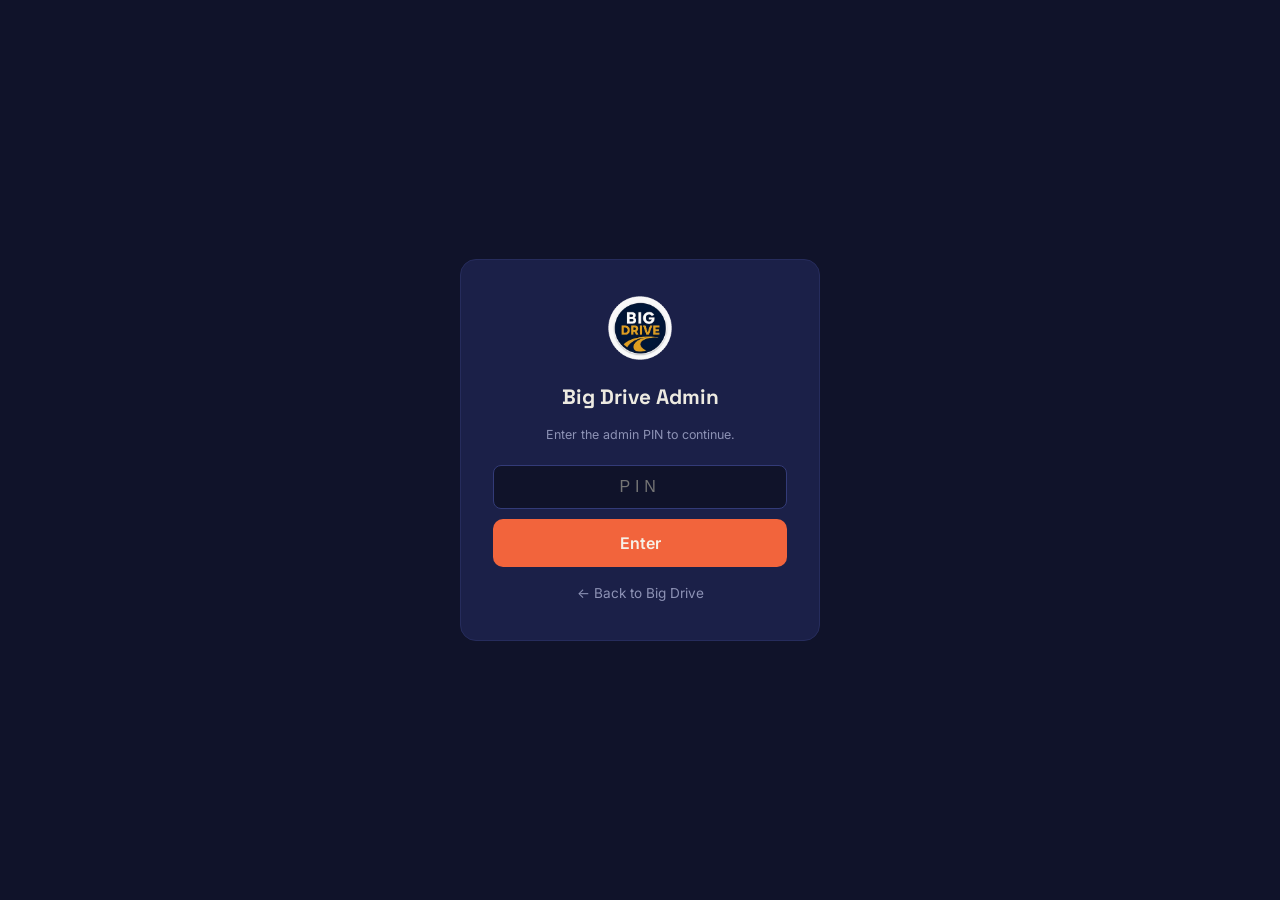
==== admin/index.html @ 6dfc48a7 "Update Big Drive website" ====
<!DOCTYPE html>
<html lang="en">
<head>
<meta charset="UTF-8">
<meta name="viewport" content="width=device-width, initial-scale=1.0">
<title>Big Drive — Admin</title>
<meta name="robots" content="noindex, nofollow">
<link rel="icon" type="image/png" href="../favicon.png">
<link rel="stylesheet" href="../styles/style.css">
<link rel="stylesheet" href="../styles/admin.css">
</head>
<body class="admin-body">

<div id="app-loading"><img src="../images/logo.png" class="loading-logo" alt="Big Drive"><div class="spinner"></div><p>Loading Big Drive Admin…</p></div>
<div id="app-error">
  <h3>Couldn't load Big Drive Admin</h3>
  <p>There was a problem connecting to storage. Check your connection and try again.</p>
  <button class="btn-primary" onclick="initAdminApp()">Retry</button>
</div>
<div class="banner" id="storage-banner">Running in limited mode — some data may not sync across devices right now.</div>

<!-- ============================================================
     PIN GATE
     ============================================================ -->
<div id="admin-gate" class="admin-gate">
  <div class="admin-gate-card">
    <img src="../images/logo.png" alt="Big Drive" class="admin-gate-logo">
    <h1>Big Drive Admin</h1>
    <p class="settings-hint">Enter the admin PIN to continue.</p>
    <input id="admin-pin-input" type="password" placeholder="PIN" autocomplete="off">
    <div class="error-text" id="admin-pin-error">Incorrect PIN.</div>
    <button class="btn-block" onclick="checkAdminPin()">Enter</button>
    <a href="/" class="admin-back-link">← Back to Big Drive</a>
  </div>
</div>

<!-- ============================================================
     DASHBOARD (hidden until PIN accepted)
     ============================================================ -->
<div id="admin-dashboard" style="display:none;">
  <header class="admin-header">
    <div class="admin-header-inner">
      <a href="/" class="admin-brand">
        <img src="../images/logo.png" alt="Big Drive" class="logo-mark">
        <div class="logo-text">
          <span class="logo-wordmark">BIG DRIVE</span>
          <span class="logo-tagline">Admin dashboard</span>
        </div>
      </a>
      <nav class="admin-nav">
        <button class="admin-nav-btn active" data-view="board" onclick="goToView('board')">Departure Board</button>
        <button class="admin-nav-btn" data-view="manage-routes" onclick="goToView('manage-routes')">Manage Routes</button>
        <button class="admin-nav-btn" data-view="settings" onclick="goToView('settings')">Settings</button>
      </nav>
      <span id="pending-badge-admin" class="pending-badge-admin" style="display:none;"></span>
    </div>
  </header>

  <main class="admin-main">
    <div class="admin-breadcrumb" id="admin-breadcrumb"></div>
    <div id="admin-content"></div>
  </main>
</div>

<!-- ============================================================
     TRIP DETAILS MODAL (shared look with customer site's modal styles)
     ============================================================ -->
<div class="modal-backdrop" id="trip-modal">
  <div class="modal">
    <div class="modal-head"><h3>Trip details — <span id="trip-modal-ref"></span></h3><button class="modal-close" onclick="closeTripDetails()">✕</button></div>
    <div class="modal-body">
      <div class="field"><label>Driver name</label><input id="trip-driver"></div>
      <div class="field-row">
        <div class="field"><label>Bus number</label><input id="trip-bus"></div>
        <div class="field"><label>Seat number</label><input id="trip-seat"></div>
      </div>
      <div class="field"><label>Pickup location</label><input id="trip-pickup"></div>
      <button class="btn-block" onclick="saveTripDetails()">Save trip details</button>
    </div>
  </div>
</div>

<script src="../scripts/shared.js"></script>
<script src="../scripts/admin.js"></script>
</body>
</html>
---- styles/style.css ----
@import url('https://fonts.googleapis.com/css2?family=Space+Grotesk:wght@500;700&family=Inter:wght@400;500;600&family=IBM+Plex+Mono:wght@500;600&display=swap');

  :root{
    --navy-950:#10132A;
    --navy-800:#1B2048;
    --navy-700:#262C5C;
    --navy-600:#333B78;
    --amber-400:#F0A93A;
    --amber-300:#F5C270;
    --coral-500:#F2643C;
    --paper:#F6F1E7;
    --ink:#EDEAE1;
    --slate-400:#8D92B5;
    --good:#4CAF7D;
    --bad:#E15656;

    --display: 'Space Grotesk', sans-serif;
    --body: 'Inter', sans-serif;
    --mono: 'IBM Plex Mono', monospace;
  }

  *{box-sizing:border-box;}
  html{scroll-behavior:smooth;}
  body{
    margin:0;
    background:var(--navy-950);
    color:var(--ink);
    font-family:var(--body);
    line-height:1.5;
    -webkit-font-smoothing:antialiased;
  }
  h1,h2,h3,.display{font-family:var(--display);}
  .mono{font-family:var(--mono);}

  a{color:inherit;}
  button{font-family:inherit;cursor:pointer;}
  :focus-visible{outline:2px solid var(--amber-400);outline-offset:2px;}

  .wrap{max-width:1080px;margin:0 auto;padding:0 24px;}

  #app-loading{
    position:fixed;inset:0;background:var(--navy-950);z-index:200;
    display:flex;flex-direction:column;align-items:center;justify-content:center;gap:14px;
  }
  .loading-logo{width:72px;height:72px;animation:logoPulse 1.6s ease-in-out infinite;}
  @keyframes logoPulse{0%,100%{opacity:0.7;transform:scale(0.96);}50%{opacity:1;transform:scale(1.02);}}
  @media (prefers-reduced-motion: reduce){.loading-logo{animation:none;}}
  #app-loading .spinner{
    width:34px;height:34px;border-radius:50%;border:3px solid var(--navy-700);border-top-color:var(--amber-400);
    animation:spin 0.9s linear infinite;
  }
  @keyframes spin{to{transform:rotate(360deg);}}
  #app-loading p{color:var(--slate-400);font-family:var(--mono);font-size:0.85rem;}
  #app-error{
    position:fixed;inset:0;background:var(--navy-950);z-index:200;
    display:none;flex-direction:column;align-items:center;justify-content:center;gap:14px;padding:24px;text-align:center;
  }
  #app-error p{color:var(--slate-400);max-width:40ch;}
  .banner{
    display:none;background:rgba(226,86,86,0.12);border:1px solid var(--bad);color:#f3b8b8;
    font-size:0.85rem;padding:10px 16px;text-align:center;
  }
  .banner.show{display:block;}

  header{
    position:sticky;top:0;z-index:40;
    background:rgba(16,19,42,0.9);
    backdrop-filter:blur(8px);
    border-bottom:1px solid var(--navy-700);
  }
  .header-inner{display:flex;align-items:center;justify-content:space-between;padding:16px 24px;max-width:1080px;margin:0 auto;}
  .logo{display:flex;align-items:center;gap:10px;}
  .logo-mark{width:42px;height:42px;flex:none;object-fit:contain;}
  .logo-text{display:flex;flex-direction:column;line-height:1.15;}
  .logo-wordmark{font-family:var(--display);font-weight:700;font-size:1.05rem;letter-spacing:0.02em;color:var(--ink);}
  .logo-tagline{font-family:var(--mono);font-size:0.6rem;color:var(--slate-400);letter-spacing:0.03em;}
  .nav-cta{
    background:var(--amber-400);color:var(--navy-950);border:none;
    padding:10px 20px;border-radius:100px;font-weight:600;font-size:0.9rem;
  }
  .nav-cta:hover{background:var(--amber-300);}

  .hero{padding:72px 0 56px;position:relative;overflow:hidden;}
  .hero-bg{
    position:absolute;inset:0;z-index:0;pointer-events:none;
    background:
      radial-gradient(600px 400px at 15% 20%, rgba(242,100,60,0.16), transparent 60%),
      radial-gradient(700px 500px at 85% 15%, rgba(240,169,58,0.14), transparent 60%),
      radial-gradient(500px 400px at 50% 90%, rgba(51,59,120,0.35), transparent 60%);
    background-size:160% 160%;
    animation:heroDrift 18s ease-in-out infinite alternate;
  }
  .hero-bg::before{
    content:"";position:absolute;inset:0;
    background-image:repeating-linear-gradient(100deg, transparent 0 64px, rgba(240,169,58,0.06) 64px 66px);
    animation:linesDrift 40s linear infinite;
  }
  @keyframes heroDrift{
    0%{background-position:0% 0%, 100% 0%, 50% 100%;}
    100%{background-position:20% 30%, 80% 25%, 40% 80%;}
  }
  @keyframes linesDrift{ from{ transform:translateX(0); } to{ transform:translateX(-200px); } }
  @media (prefers-reduced-motion: reduce){ .hero-bg, .hero-bg::before{ animation:none; } }
  .hero > .wrap, .hero > .ticker{ position:relative; z-index:1; }

  .reveal{ opacity:0; transform:translateY(16px); transition:opacity 0.6s ease, transform 0.6s ease; }
  .reveal.in{ opacity:1; transform:translateY(0); }
  @media (prefers-reduced-motion: reduce){ .reveal{ opacity:1; transform:none; transition:none; } }
  .hero-eyebrow{
    font-family:var(--mono);font-size:0.78rem;letter-spacing:0.12em;text-transform:uppercase;
    color:var(--amber-400);display:flex;align-items:center;gap:8px;margin-bottom:18px;
  }
  .hero-eyebrow .dot{width:7px;height:7px;border-radius:50%;background:var(--good);box-shadow:0 0 0 3px rgba(76,175,125,0.2);}
  .hero h1{font-size:clamp(2.2rem,5vw,3.6rem);line-height:1.05;margin:0 0 20px;max-width:14ch;font-weight:700;}
  .hero h1 span{color:var(--amber-400);}
  .hero p{font-size:1.05rem;color:var(--slate-400);max-width:46ch;margin:0 0 32px;}
  .hero-actions{display:flex;gap:14px;flex-wrap:wrap;}
  .btn-primary{
    background:var(--coral-500);color:var(--paper);border:none;padding:15px 28px;border-radius:10px;
    font-weight:600;font-size:1rem;display:inline-flex;align-items:center;gap:8px;
  }
  .btn-primary:hover{background:#ff7a4f;}
  .btn-ghost{
    background:transparent;border:1px solid var(--navy-600);color:var(--ink);padding:15px 24px;border-radius:10px;font-weight:600;
  }
  .btn-ghost:hover{border-color:var(--amber-400);}

  .ticker{
    margin-top:56px;border-top:1px dashed var(--navy-600);border-bottom:1px dashed var(--navy-600);
    padding:16px 0;overflow:hidden;white-space:nowrap;
  }
  .ticker-track{display:inline-block;animation:scroll 28s linear infinite;font-family:var(--mono);font-size:0.85rem;color:var(--slate-400);}
  .ticker-track span{margin-right:48px;}
  .ticker-track b{color:var(--amber-400);}
  @keyframes scroll{from{transform:translateX(0);}to{transform:translateX(-50%);}}
  @media (prefers-reduced-motion: reduce){.ticker-track{animation:none;}}

  section{padding:64px 0;}
  .section-head{margin-bottom:36px;display:flex;align-items:flex-end;justify-content:space-between;gap:16px;flex-wrap:wrap;}
  .section-tag{font-family:var(--mono);font-size:0.75rem;letter-spacing:0.1em;text-transform:uppercase;color:var(--coral-500);margin-bottom:10px;}
  .section-head h2{font-size:clamp(1.6rem,3vw,2.2rem);margin:0;}

  .steps{display:grid;grid-template-columns:repeat(auto-fit,minmax(220px,1fr));gap:20px;}
  .step-card{background:var(--navy-800);border:1px solid var(--navy-700);border-radius:14px;padding:22px;}
  .step-num{font-family:var(--mono);color:var(--amber-400);font-size:0.85rem;margin-bottom:10px;}
  .step-card h3{margin:0 0 8px;font-size:1.05rem;}
  .step-card p{margin:0;color:var(--slate-400);font-size:0.9rem;}

  .board{background:var(--navy-800);border:1px solid var(--navy-700);border-radius:16px;padding:8px;}
  .route-row{
    display:flex;align-items:center;gap:16px;padding:18px;border-radius:12px;
    border:1px solid transparent;cursor:pointer;transition:background 0.15s,border-color 0.15s,transform 0.15s;
  }
  .route-row:hover{background:var(--navy-700);border-color:var(--navy-600);transform:translateX(4px);}
  .route-row .route-arrow{transition:transform 0.15s;}
  .route-row:hover .route-arrow{transform:translateX(4px);color:var(--amber-400);}
  .route-row + .route-row{border-top:1px dashed var(--navy-700);}
  .route-line{display:flex;align-items:center;gap:8px;flex:1;min-width:0;}
  .route-city{font-family:var(--display);font-weight:700;font-size:1.05rem;white-space:nowrap;}
  .route-track{flex:1;height:2px;background:repeating-linear-gradient(to right,var(--navy-600) 0 6px,transparent 6px 12px);position:relative;min-width:40px;}
  .route-track::after{content:"";position:absolute;right:-2px;top:50%;transform:translateY(-50%);width:8px;height:8px;border-radius:50%;background:var(--amber-400);}
  .route-meta{display:flex;gap:18px;align-items:center;font-family:var(--mono);font-size:0.85rem;color:var(--slate-400);flex:none;}
  .route-price{color:var(--amber-400);font-weight:600;}
  .route-arrow{color:var(--slate-400);flex:none;}
  .empty-board{padding:40px 20px;text-align:center;color:var(--slate-400);}

  .trust-grid{display:grid;grid-template-columns:repeat(auto-fit,minmax(160px,1fr));gap:16px;}
  .trust-card{background:var(--navy-800);border:1px solid var(--navy-700);border-radius:14px;padding:20px;text-align:center;}
  .trust-card .n{font-family:var(--display);font-size:1.6rem;color:var(--amber-400);font-weight:700;}
  .trust-card .l{font-size:0.82rem;color:var(--slate-400);margin-top:4px;}

  .modal-backdrop{
    position:fixed;inset:0;background:rgba(10,12,28,0.72);backdrop-filter:blur(3px);
    display:none;align-items:flex-start;justify-content:center;padding:40px 16px;z-index:100;overflow-y:auto;
  }
  .modal-backdrop.open{display:flex;}
  .modal{
    background:var(--navy-800);border:1px solid var(--navy-700);border-radius:18px;
    width:100%;max-width:560px;padding:0;overflow:hidden;
  }
  .modal.wide{max-width:820px;}
  .modal-head{display:flex;align-items:center;justify-content:space-between;padding:20px 24px;border-bottom:1px solid var(--navy-700);}
  .modal-head h3{margin:0;font-size:1.1rem;}
  .modal-close{background:none;border:none;color:var(--slate-400);font-size:1.3rem;line-height:1;padding:4px;}
  .modal-close:hover{color:var(--ink);}
  .modal-body{padding:24px;max-height:70vh;overflow-y:auto;}
  .modal-foot{padding:18px 24px;border-top:1px solid var(--navy-700);display:flex;justify-content:space-between;gap:12px;align-items:center;}

  .progress{display:flex;gap:6px;padding:0 24px;margin-top:14px;}
  .progress i{flex:1;height:3px;border-radius:2px;background:var(--navy-700);}
  .progress i.done{background:var(--amber-400);}

  .field{margin-bottom:16px;}
  .field label{display:block;font-size:0.82rem;color:var(--slate-400);margin-bottom:6px;}
  .field input,.field select{
    width:100%;background:var(--navy-950);border:1px solid var(--navy-600);border-radius:8px;
    padding:11px 12px;color:var(--ink);font-family:var(--body);font-size:0.95rem;
  }
  .field input:focus,.field select:focus{border-color:var(--amber-400);}
  .field-row{display:grid;grid-template-columns:1fr 1fr;gap:12px;}

  .option-list{display:flex;flex-direction:column;gap:10px;}
  .option{
    display:flex;align-items:center;gap:12px;padding:12px 14px;border:1px solid var(--navy-600);
    border-radius:10px;cursor:pointer;
  }
  .option input{accent-color:var(--amber-400);}
  .option .desc{flex:1;font-size:0.9rem;}
  .option .price{font-family:var(--mono);font-size:0.85rem;color:var(--amber-400);}
  .option.selected{border-color:var(--amber-400);background:rgba(240,169,58,0.08);}

  .time-pills{display:flex;flex-wrap:wrap;gap:8px;}
  .pill{
    padding:9px 16px;border-radius:100px;border:1px solid var(--navy-600);font-family:var(--mono);font-size:0.85rem;background:transparent;color:var(--ink);
  }
  .pill.selected{background:var(--amber-400);color:var(--navy-950);border-color:var(--amber-400);font-weight:600;}

  .summary-line{display:flex;justify-content:space-between;font-size:0.9rem;padding:8px 0;border-bottom:1px dashed var(--navy-700);}
  .summary-line.total{font-family:var(--mono);font-size:1.05rem;color:var(--amber-400);font-weight:600;border-bottom:none;padding-top:14px;}

  .bank-box{
    background:var(--navy-950);border:1px dashed var(--amber-400);border-radius:12px;padding:16px;margin:16px 0;
  }
  .bank-box .row{display:flex;justify-content:space-between;font-family:var(--mono);font-size:0.9rem;padding:4px 0;}
  .bank-box .row b{color:var(--amber-400);}
  .narration-alert{
    background:rgba(240,169,58,0.14);border:1px solid var(--amber-400);border-radius:10px;
    padding:12px 14px;font-size:0.88rem;color:var(--amber-300);margin-bottom:14px;line-height:1.5;
  }
  .narration-alert b{font-family:var(--mono);color:var(--amber-400);}

  .btn-block{width:100%;background:var(--coral-500);color:var(--paper);border:none;padding:14px;border-radius:10px;font-weight:600;font-size:1rem;}
  .btn-block:hover{background:#ff7a4f;}
  .btn-block.secondary{background:var(--navy-700);color:var(--ink);}
  .btn-block.secondary:hover{background:var(--navy-600);}
  .btn-block:disabled{opacity:0.45;cursor:not-allowed;}
  .btn-back{background:none;border:none;color:var(--slate-400);font-size:0.9rem;padding:10px 4px;}
  .btn-back:hover{color:var(--ink);}

  .error-text{color:var(--coral-500);font-size:0.8rem;margin-top:-10px;margin-bottom:14px;display:none;}
  .error-text.show{display:block;}

  .ticket{
    background:var(--paper);color:var(--navy-950);border-radius:14px;position:relative;overflow:hidden;
    display:flex;flex-direction:column;font-family:var(--body);
  }
  .ticket-main{padding:22px 22px 18px;}
  .ticket-brand{font-family:var(--display);font-weight:700;font-size:0.95rem;letter-spacing:0.04em;color:var(--coral-500);margin-bottom:14px;display:flex;align-items:center;gap:8px;}
  .ticket-logo{width:22px;height:22px;object-fit:contain;}
  .ticket-brand-row{display:flex;align-items:center;justify-content:space-between;margin-bottom:14px;}
  .ticket-brand-row .ticket-brand{margin-bottom:0;}
  .jvs-credit{font-family:var(--mono);font-size:0.62rem;color:#8a8570;letter-spacing:0.02em;white-space:nowrap;}
  .ticket-route{display:flex;align-items:center;justify-content:space-between;margin-bottom:18px;}
  .ticket-route .city{font-family:var(--display);font-weight:700;font-size:1.3rem;}
  .ticket-route .arrow{color:var(--coral-500);font-size:1.1rem;}
  .ticket-grid{display:grid;grid-template-columns:1fr 1fr;gap:14px;margin-bottom:8px;}
  .ticket-grid .k{font-size:0.68rem;text-transform:uppercase;letter-spacing:0.08em;color:#8a8570;margin-bottom:2px;}
  .ticket-grid .v{font-family:var(--mono);font-size:0.92rem;font-weight:600;}
  .ticket-perf{position:relative;border-top:2px dashed #cfc7ae;margin:0;}
  .ticket-perf::before,.ticket-perf::after{
    content:"";position:absolute;top:-11px;width:22px;height:22px;border-radius:50%;background:var(--navy-800);
  }
  .ticket-perf::before{left:-33px;}
  .ticket-perf::after{right:-33px;}
  .ticket-stub{padding:16px 22px;display:flex;justify-content:space-between;align-items:center;}
  .ticket-ref{font-family:var(--mono);font-size:0.85rem;}
  .ticket-status{
    font-family:var(--mono);font-size:0.72rem;text-transform:uppercase;letter-spacing:0.06em;
    padding:5px 10px;border-radius:100px;background:#f0d9a8;color:#7a5a12;
  }
  .ticket-status.confirmed{background:#c9ecd7;color:#1f7a49;}
  .ticket-status.completed{background:#c7d8f2;color:#1e4a8a;}
  .ticket-status.cancelled{background:#f2c7c7;color:#8a1e1e;}

  .track-box{background:var(--navy-800);border:1px solid var(--navy-700);border-radius:16px;padding:28px;}
  .track-result{margin-top:20px;}

  footer{border-top:1px solid var(--navy-700);padding:36px 0;color:var(--slate-400);font-size:0.85rem;}
  .footer-row{display:flex;justify-content:space-between;flex-wrap:wrap;gap:12px;align-items:center;}
  .settings-btn{background:none;border:1px solid var(--navy-700);color:var(--slate-400);border-radius:8px;padding:8px 10px;font-size:0.8rem;position:relative;}
  .settings-btn:hover{border-color:var(--amber-400);color:var(--amber-400);}
  #pending-badge{background:var(--coral-500);color:#fff;font-family:var(--mono);font-size:0.68rem;padding:2px 7px;border-radius:100px;margin-left:6px;}

  .admin-tabs{display:flex;gap:6px;padding:14px 24px 0;}
  .admin-tab{background:none;border:none;color:var(--slate-400);padding:10px 4px;font-size:0.9rem;font-weight:600;border-bottom:2px solid transparent;}
  .admin-tab.active{color:var(--amber-400);border-color:var(--amber-400);}
  .admin-toolbar{display:flex;gap:10px;align-items:center;margin-bottom:14px;flex-wrap:wrap;}
  .admin-toolbar input{flex:1;min-width:160px;background:var(--navy-950);border:1px solid var(--navy-600);border-radius:8px;padding:9px 12px;color:var(--ink);}
  .refresh-btn{background:var(--navy-700);border:1px solid var(--navy-600);color:var(--ink);border-radius:8px;padding:9px 14px;font-size:0.85rem;}
  .refresh-btn:hover{border-color:var(--amber-400);}
  .booking-table{width:100%;border-collapse:collapse;font-size:0.85rem;}
  .booking-table th{text-align:left;color:var(--slate-400);font-weight:500;font-size:0.75rem;text-transform:uppercase;letter-spacing:0.05em;padding:8px 10px;border-bottom:1px solid var(--navy-700);}
  .booking-table td{padding:10px;border-bottom:1px solid var(--navy-700);vertical-align:top;}
  .status-select{
    background:var(--navy-950);border:1px solid var(--navy-600);color:var(--ink);border-radius:6px;padding:5px 8px;font-size:0.78rem;font-family:var(--mono);
  }
  .empty-state{padding:30px;text-align:center;color:var(--slate-400);}

  .settings-hint{font-size:0.78rem;color:var(--slate-400);margin-bottom:14px;}
  .route-admin-row{display:flex;gap:8px;align-items:center;padding:8px 0;border-bottom:1px dashed var(--navy-700);font-size:0.85rem;}
  .route-admin-row span{flex:1;}
  .del-btn{background:none;border:none;color:var(--coral-500);font-size:0.85rem;padding:4px 6px;}
  .save-note{font-size:0.78rem;color:var(--good);margin-left:auto;opacity:0;transition:opacity 0.2s;}
  .save-note.show{opacity:1;}

  @media (max-width:640px){
    .field-row{grid-template-columns:1fr;}
    .route-row{flex-wrap:wrap;row-gap:8px;position:relative;padding-right:44px;}
    .route-line{width:100%;}
    .route-meta{gap:10px;font-size:0.78rem;width:100%;justify-content:space-between;}
    .route-track{min-width:24px;}
    .route-arrow{position:absolute;right:18px;top:18px;}
    .booking-table{display:block;overflow-x:auto;white-space:nowrap;}
  }

  /* ---------- Site-wide premium animated background ---------- */
  .site-bg{position:fixed;inset:0;z-index:0;pointer-events:none;overflow:hidden;}
  .site-bg svg{width:100%;height:100%;}
  .route-path{fill:none;stroke-width:1.4;stroke-dasharray:5 11;}
  .route-path.p1{stroke:var(--amber-400);opacity:0.16;animation:dashMove 7s linear infinite;}
  .route-path.p2{stroke:var(--coral-500);opacity:0.12;animation:dashMove 9.5s linear infinite;}
  .route-path.p3{stroke:var(--navy-600);opacity:0.22;animation:dashMove 12s linear infinite;}
  @keyframes dashMove{to{stroke-dashoffset:-160;}}
  .bg-node{fill:var(--amber-400);animation:nodePulse 3.4s ease-in-out infinite;}
  .bg-node.n2{fill:var(--coral-500);animation-duration:4.1s;animation-delay:0.6s;}
  .bg-node.n3{fill:var(--amber-300);animation-duration:2.8s;animation-delay:1.1s;}
  @keyframes nodePulse{0%,100%{opacity:0.25;r:3;}50%{opacity:0.85;r:5.5;}}
  header,main,footer{position:relative;z-index:1;}
  @media (prefers-reduced-motion: reduce){
    .route-path, .bg-node{animation:none;}
  }
  @media (max-width:640px){ .site-bg{opacity:0.6;} }
---- styles/admin.css ----
/* ============================================================
   Admin dashboard — full-page layout styles.
   Shares design tokens (colors, fonts, .field/.btn-block/etc.)
   with styles/style.css, loaded first. This file only adds
   what's specific to the admin page's own layout.
   ============================================================ */

body.admin-body{ min-height:100vh; }

/* ---------- PIN gate ---------- */
.admin-gate{
  min-height:100vh; display:flex; align-items:center; justify-content:center; padding:24px;
}
.admin-gate-card{
  background:var(--navy-800); border:1px solid var(--navy-700); border-radius:16px;
  padding:36px 32px; width:100%; max-width:360px; text-align:center;
}
.admin-gate-logo{ width:64px; height:64px; margin-bottom:16px; }
.admin-gate-card h1{ font-family:var(--display); font-size:1.3rem; margin:0 0 6px; }
.admin-gate-card .settings-hint{ margin-bottom:20px; }
.admin-gate-card input{
  width:100%; background:var(--navy-950); border:1px solid var(--navy-600); border-radius:8px;
  padding:12px; color:var(--ink); font-size:1rem; text-align:center; letter-spacing:0.3em; margin-bottom:10px;
}
.admin-back-link{ display:inline-block; margin-top:16px; color:var(--slate-400); font-size:0.85rem; text-decoration:none; }
.admin-back-link:hover{ color:var(--amber-400); }

/* ---------- Header / nav ---------- */
.admin-header{ position:sticky; top:0; z-index:40; background:rgba(16,19,42,0.95); backdrop-filter:blur(8px); border-bottom:1px solid var(--navy-700); }
.admin-header-inner{ max-width:1200px; margin:0 auto; padding:14px 24px; display:flex; align-items:center; gap:24px; flex-wrap:wrap; }
.admin-brand{ display:flex; align-items:center; gap:10px; text-decoration:none; flex:none; }
.admin-nav{ display:flex; gap:6px; flex:1; flex-wrap:wrap; }
.admin-nav-btn{ background:none; border:1px solid transparent; color:var(--slate-400); padding:8px 14px; border-radius:8px; font-size:0.88rem; font-weight:600; }
.admin-nav-btn:hover{ color:var(--ink); }
.admin-nav-btn.active{ background:var(--navy-700); color:var(--amber-400); border-color:var(--navy-600); }
.pending-badge-admin{ background:var(--coral-500); color:#fff; font-family:var(--mono); font-size:0.75rem; padding:5px 10px; border-radius:100px; flex:none; }

/* ---------- Main content ---------- */
.admin-main{ max-width:1200px; margin:0 auto; padding:28px 24px 60px; }
.admin-breadcrumb{ font-family:var(--mono); font-size:0.8rem; color:var(--slate-400); margin-bottom:20px; }
.admin-breadcrumb a{ color:var(--amber-400); text-decoration:none; cursor:pointer; }
.admin-breadcrumb a:hover{ text-decoration:underline; }

.admin-section-title{ font-family:var(--display); font-size:1.5rem; margin:0 0 18px; }

/* ---------- Route / date card grids ---------- */
.admin-card-grid{ display:grid; grid-template-columns:repeat(auto-fill,minmax(240px,1fr)); gap:14px; }
.admin-card{
  background:var(--navy-800); border:1px solid var(--navy-700); border-radius:14px; padding:20px;
  cursor:pointer; transition:border-color 0.15s, transform 0.15s;
}
.admin-card:hover{ border-color:var(--amber-400); transform:translateY(-2px); }
.admin-card .route-line-mini{ display:flex; align-items:center; gap:8px; font-family:var(--display); font-weight:700; font-size:1.1rem; margin-bottom:10px; }
.admin-card .meta{ color:var(--slate-400); font-size:0.85rem; }
.admin-card .count{ font-family:var(--mono); font-size:1.4rem; color:var(--amber-400); margin-top:8px; }
.admin-card.closed{ opacity:0.5; }
.admin-card.empty-count .count{ color:var(--slate-400); font-size:1rem; }

/* ---------- Dashboard bookings table (reuses .booking-table from style.css) ---------- */
.admin-toolbar{ display:flex; gap:10px; align-items:center; margin-bottom:16px; flex-wrap:wrap; }
.admin-toolbar input, .admin-toolbar select{
  background:var(--navy-950); border:1px solid var(--navy-600); border-radius:8px; padding:9px 12px; color:var(--ink); font-size:0.88rem;
}
.admin-toolbar input{ flex:1; min-width:180px; }

/* ---------- Responsive ---------- */
@media (max-width:900px){
  .admin-header-inner{ flex-direction:column; align-items:flex-start; }
  .admin-nav{ width:100%; }
}
@media (max-width:640px){
  .admin-main{ padding:20px 16px 50px; }
  .admin-card-grid{ grid-template-columns:1fr; }
  .booking-table{ font-size:0.8rem; }
}
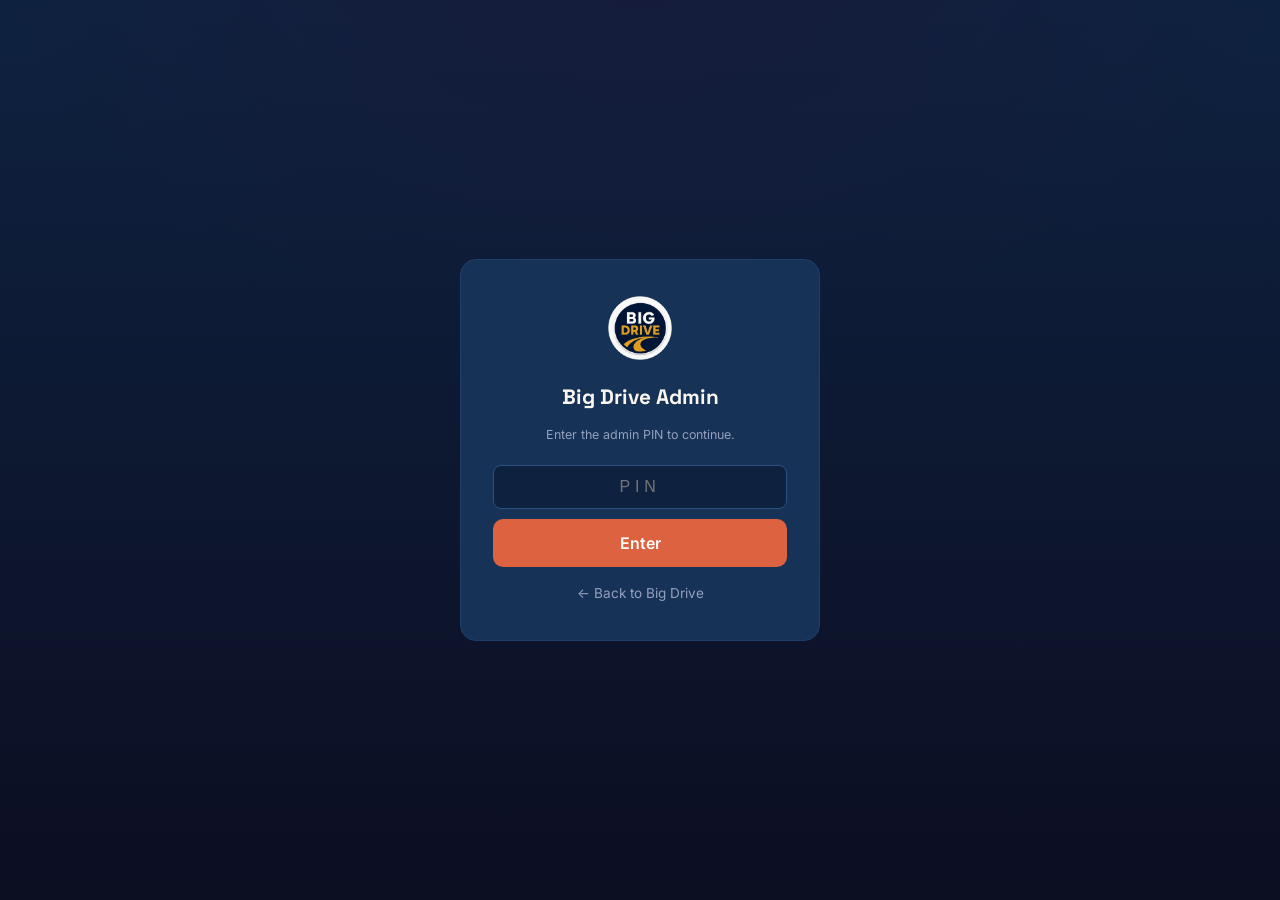
==== commit 72929c95: "Update Big Drive route values" ====
--- a/admin/index.html
+++ b/admin/index.html
@@ -80,6 +80,37 @@
   </div>
 </div>
 
+<!-- ============================================================
+     ROUTE EDITOR MODAL — edits an existing route in place.
+     The route's id is never touched here, so bookings referencing
+     it stay valid.
+     ============================================================ -->
+<div class="modal-backdrop" id="route-edit-modal">
+  <div class="modal">
+    <div class="modal-head"><h3>Edit route</h3><button class="modal-close" onclick="closeRouteEditor()">✕</button></div>
+    <div class="modal-body">
+      <p class="settings-hint" id="route-edit-direction"></p>
+      <div class="field"><label>City (the other end of the route — direction is set by the season toggle)</label><input id="edit-route-city"></div>
+      <div class="field-row">
+        <div class="field"><label>Price (₦)</label><input id="edit-route-price" type="number"></div>
+        <div class="field"><label>Seat capacity</label><input id="edit-route-capacity" type="number"></div>
+      </div>
+      <div class="field-row">
+        <div class="field"><label>Duration</label><input id="edit-route-duration"></div>
+        <div class="field"><label>Times (comma separated, 24h)</label><input id="edit-route-times"></div>
+      </div>
+      <div class="field">
+        <label>Status</label>
+        <select id="edit-route-active">
+          <option value="true">Active — bookable by students</option>
+          <option value="false">Inactive — hidden from students, kept for existing bookings</option>
+        </select>
+      </div>
+      <button class="btn-block" onclick="saveRouteEdit()">Save changes</button>
+    </div>
+  </div>
+</div>
+
 <script src="../scripts/shared.js"></script>
 <script src="../scripts/admin.js"></script>
 </body>
--- a/styles/style.css
+++ b/styles/style.css
@@ -1,18 +1,20 @@
 @import url('https://fonts.googleapis.com/css2?family=Space+Grotesk:wght@500;700&family=Inter:wght@400;500;600&family=IBM+Plex+Mono:wght@500;600&display=swap');
 
   :root{
-    --navy-950:#10132A;
-    --navy-800:#1B2048;
-    --navy-700:#262C5C;
-    --navy-600:#333B78;
-    --amber-400:#F0A93A;
-    --amber-300:#F5C270;
-    --coral-500:#F2643C;
-    --paper:#F6F1E7;
-    --ink:#EDEAE1;
-    --slate-400:#8D92B5;
-    --good:#4CAF7D;
-    --bad:#E15656;
+    --navy-950:#0E2240;
+    --navy-800:#173257;
+    --navy-700:#1F3E6C;
+    --navy-600:#2C4F84;
+    --amber-400:#D49B27;
+    --amber-300:#E3BA5E;
+    --coral-500:#DD6240;
+    --paper:#FFFDF9;
+    --ink:#FAF7F0;
+    --ink-on-light:#14203A;
+    --slate-400:#93A0BE;
+    --slate-on-light:#5B6479;
+    --good:#3FA66B;
+    --bad:#D9564F;
 
     --display: 'Space Grotesk', sans-serif;
     --body: 'Inter', sans-serif;
@@ -23,7 +25,9 @@
   html{scroll-behavior:smooth;}
   body{
     margin:0;
-    background:var(--navy-950);
+    background:
+      radial-gradient(1200px 800px at 50% -10%, #171b3a 0%, transparent 55%),
+      linear-gradient(180deg, var(--navy-950) 0%, #0c0e22 100%);
     color:var(--ink);
     font-family:var(--body);
     line-height:1.5;
@@ -68,12 +72,28 @@
     backdrop-filter:blur(8px);
     border-bottom:1px solid var(--navy-700);
   }
-  .header-inner{display:flex;align-items:center;justify-content:space-between;padding:16px 24px;max-width:1080px;margin:0 auto;}
+  .header-inner{display:flex;align-items:center;justify-content:space-between;padding:16px 24px;max-width:1160px;margin:0 auto;gap:20px;}
+  .nav-links{display:flex;align-items:center;gap:28px;flex:1;justify-content:center;}
+  .nav-links a{font-size:0.92rem;font-weight:500;color:var(--slate-400);text-decoration:none;}
+  .nav-links a:hover{color:var(--ink);}
+  .nav-right{display:flex;align-items:center;gap:14px;flex:none;}
+  .nav-toggle{display:none;background:none;border:1px solid var(--navy-700);border-radius:8px;width:38px;height:38px;color:var(--ink);flex:none;}
+  .nav-toggle span{display:block;width:16px;height:2px;background:var(--ink);margin:3px auto;}
+  @media (max-width:860px){
+    .nav-links{
+      position:fixed;inset:64px 0 0 0;background:var(--navy-950);z-index:39;
+      flex-direction:column;justify-content:flex-start;align-items:center;padding-top:32px;gap:22px;
+      display:none;
+    }
+    .nav-links.open{display:flex;}
+    .nav-links a{font-size:1.1rem;}
+    .nav-toggle{display:block;}
+  }
   .logo{display:flex;align-items:center;gap:10px;}
   .logo-mark{width:42px;height:42px;flex:none;object-fit:contain;}
-  .logo-text{display:flex;flex-direction:column;line-height:1.15;}
-  .logo-wordmark{font-family:var(--display);font-weight:700;font-size:1.05rem;letter-spacing:0.02em;color:var(--ink);}
-  .logo-tagline{font-family:var(--mono);font-size:0.6rem;color:var(--slate-400);letter-spacing:0.03em;}
+  .logo-text{display:flex;flex-direction:column;align-items:center;text-align:center;line-height:1.2;gap:2px;}
+  .logo-wordmark{font-family:var(--display);font-weight:700;font-size:1.05rem;letter-spacing:0.03em;color:var(--ink);}
+  .logo-tagline{font-family:var(--mono);font-size:0.58rem;color:var(--slate-400);letter-spacing:0.04em;opacity:0.85;}
   .nav-cta{
     background:var(--amber-400);color:var(--navy-950);border:none;
     padding:10px 20px;border-radius:100px;font-weight:600;font-size:0.9rem;
@@ -84,24 +104,44 @@
   .hero-bg{
     position:absolute;inset:0;z-index:0;pointer-events:none;
     background:
-      radial-gradient(600px 400px at 15% 20%, rgba(242,100,60,0.16), transparent 60%),
-      radial-gradient(700px 500px at 85% 15%, rgba(240,169,58,0.14), transparent 60%),
-      radial-gradient(500px 400px at 50% 90%, rgba(51,59,120,0.35), transparent 60%);
+      radial-gradient(700px 500px at 85% 20%, rgba(212,155,39,0.10), transparent 62%),
+      radial-gradient(900px 700px at 15% 90%, rgba(44,79,132,0.45), transparent 65%);
     background-size:160% 160%;
-    animation:heroDrift 18s ease-in-out infinite alternate;
-  }
-  .hero-bg::before{
-    content:"";position:absolute;inset:0;
-    background-image:repeating-linear-gradient(100deg, transparent 0 64px, rgba(240,169,58,0.06) 64px 66px);
-    animation:linesDrift 40s linear infinite;
+    animation:heroDrift 30s ease-in-out infinite alternate;
   }
   @keyframes heroDrift{
-    0%{background-position:0% 0%, 100% 0%, 50% 100%;}
-    100%{background-position:20% 30%, 80% 25%, 40% 80%;}
-  }
-  @keyframes linesDrift{ from{ transform:translateX(0); } to{ transform:translateX(-200px); } }
-  @media (prefers-reduced-motion: reduce){ .hero-bg, .hero-bg::before{ animation:none; } }
-  .hero > .wrap, .hero > .ticker{ position:relative; z-index:1; }
+    0%{background-position:0% 0%, 0% 100%;}
+    100%{background-position:12% 14%, 10% 88%;}
+  }
+  @media (prefers-reduced-motion: reduce){ .hero-bg{ animation:none; } }
+
+  .hero-wrap{ position:relative; z-index:1; display:grid; grid-template-columns:1.1fr 0.9fr; gap:48px; align-items:center; }
+  .hero-copy h1{margin:0 0 20px;}
+
+  /* Abstract route-network emblem — a designed mark, not an attempted photo/illustration */
+  .hero-emblem{ display:flex; align-items:center; justify-content:center; }
+  .hero-emblem svg{ width:100%; max-width:340px; }
+  .emblem-path{ animation:emblemDash 20s linear infinite; }
+  @keyframes emblemDash{ to{ stroke-dashoffset:-100; } }
+  .emblem-nodes circle{ animation:nodePulse 3.2s ease-in-out infinite; }
+  .emblem-nodes circle:nth-child(2){ animation-delay:0.5s; }
+  .emblem-nodes circle:nth-child(3){ animation-delay:1s; }
+  .emblem-nodes circle:nth-child(4){ animation-delay:1.5s; }
+  @media (prefers-reduced-motion: reduce){ .emblem-path, .emblem-nodes circle{ animation:none; } }
+
+  @media (max-width:900px){
+    .hero-wrap{ grid-template-columns:1fr; gap:28px; text-align:center; }
+    .hero-emblem svg{ max-width:240px; }
+    .hero-eyebrow{ justify-content:center; }
+    .hero-actions{ justify-content:center; }
+  }
+
+  /* Abstract editorial visual — soft gradient rings, same designed-mark language as the hero emblem */
+  .abstract-ring{
+    position:absolute; border-radius:50%; border:1.5px solid var(--amber-400); opacity:0.5;
+    width:60%; height:60%; top:20%; left:20%;
+  }
+  .abstract-ring-2{ width:36%; height:36%; top:32%; left:32%; opacity:0.8; border-color:var(--amber-300); }
 
   .reveal{ opacity:0; transform:translateY(16px); transition:opacity 0.6s ease, transform 0.6s ease; }
   .reveal.in{ opacity:1; transform:translateY(0); }
@@ -164,10 +204,52 @@
   .route-arrow{color:var(--slate-400);flex:none;}
   .empty-board{padding:40px 20px;text-align:center;color:var(--slate-400);}
 
-  .trust-grid{display:grid;grid-template-columns:repeat(auto-fit,minmax(160px,1fr));gap:16px;}
-  .trust-card{background:var(--navy-800);border:1px solid var(--navy-700);border-radius:14px;padding:20px;text-align:center;}
-  .trust-card .n{font-family:var(--display);font-size:1.6rem;color:var(--amber-400);font-weight:700;}
-  .trust-card .l{font-size:0.82rem;color:var(--slate-400);margin-top:4px;}
+  /* ---------- Light section utility (warm off-white breaks, per brand hierarchy) ---------- */
+  .section-light{ background:var(--paper); color:var(--ink-on-light); }
+  .section-light .section-tag{ color:var(--coral-500); }
+  .section-light .section-head h2{ color:var(--ink-on-light); }
+  .section-light p{ color:var(--slate-on-light); }
+
+  /* ---------- Editorial section (large visual + short copy) ---------- */
+  .editorial{ display:grid; grid-template-columns:1fr 1fr; gap:56px; align-items:center; }
+  .editorial-visual{
+    border-radius:22px; aspect-ratio:4/3; overflow:hidden; position:relative;
+    background:
+      radial-gradient(120% 140% at 75% 15%, rgba(212,155,39,0.18), transparent 60%),
+      linear-gradient(160deg, var(--navy-800), var(--navy-950));
+    display:flex; align-items:center; justify-content:center;
+  }
+  .editorial-visual svg{ width:60%; opacity:0.92; }
+  .editorial-copy h2{ font-size:clamp(1.7rem,3.4vw,2.4rem); margin:0 0 14px; line-height:1.15; }
+  .editorial-copy p{ font-size:1.02rem; max-width:42ch; }
+  @media (max-width:860px){
+    .editorial{ grid-template-columns:1fr; gap:28px; }
+    .editorial-visual{ order:-1; aspect-ratio:16/10; }
+  }
+
+  /* ---------- Trust points (list, not stat cards — per brand direction) ---------- */
+  .trust-points{ display:grid; grid-template-columns:repeat(auto-fit,minmax(220px,1fr)); gap:20px; }
+  .trust-point{ display:flex; gap:12px; align-items:flex-start; }
+  .trust-point .check{
+    flex:none; width:26px; height:26px; border-radius:50%; background:var(--amber-400); color:var(--navy-950);
+    display:flex; align-items:center; justify-content:center; font-weight:700; font-size:0.85rem;
+  }
+  .trust-point h4{ margin:0 0 4px; font-size:1rem; }
+  .trust-point p{ margin:0; font-size:0.88rem; }
+
+  /* ---------- FAQ ---------- */
+  .faq-list{ max-width:760px; }
+  .faq-item{ border-bottom:1px solid var(--navy-700); padding:18px 0; }
+  .faq-item summary{ cursor:pointer; font-weight:600; font-size:1rem; list-style:none; display:flex; justify-content:space-between; align-items:center; }
+  .faq-item summary::-webkit-details-marker{ display:none; }
+  .faq-item summary::after{ content:'+'; color:var(--amber-400); font-size:1.3rem; flex:none; margin-left:12px; }
+  .faq-item[open] summary::after{ content:'−'; }
+  .faq-item p{ color:var(--slate-400); margin:12px 0 0; font-size:0.92rem; max-width:65ch; }
+
+  /* ---------- Final CTA ---------- */
+  .final-cta{ text-align:center; padding:80px 0; }
+  .final-cta h2{ font-size:clamp(2rem,4.5vw,3rem); margin:0 0 14px; }
+  .final-cta p{ color:var(--slate-400); margin:0 0 30px; }
 
   .modal-backdrop{
     position:fixed;inset:0;background:rgba(10,12,28,0.72);backdrop-filter:blur(3px);
@@ -294,6 +376,9 @@
   .status-select{
     background:var(--navy-950);border:1px solid var(--navy-600);color:var(--ink);border-radius:6px;padding:5px 8px;font-size:0.78rem;font-family:var(--mono);
   }
+  .badge{ font-family:var(--mono);font-size:0.68rem;padding:3px 9px;border-radius:100px;display:inline-block;vertical-align:middle; }
+  .badge.confirmed{ background:#c9ecd7;color:#1f7a49; }
+  .badge.cancelled{ background:#f2c7c7;color:#8a1e1e; }
   .empty-state{padding:30px;text-align:center;color:var(--slate-400);}
 
   .settings-hint{font-size:0.78rem;color:var(--slate-400);margin-bottom:14px;}
@@ -316,17 +401,23 @@
   /* ---------- Site-wide premium animated background ---------- */
   .site-bg{position:fixed;inset:0;z-index:0;pointer-events:none;overflow:hidden;}
   .site-bg svg{width:100%;height:100%;}
-  .route-path{fill:none;stroke-width:1.4;stroke-dasharray:5 11;}
-  .route-path.p1{stroke:var(--amber-400);opacity:0.16;animation:dashMove 7s linear infinite;}
-  .route-path.p2{stroke:var(--coral-500);opacity:0.12;animation:dashMove 9.5s linear infinite;}
-  .route-path.p3{stroke:var(--navy-600);opacity:0.22;animation:dashMove 12s linear infinite;}
+  .route-path{fill:none;stroke-width:1.2;stroke-dasharray:5 11;}
+  .route-path.p1{stroke:var(--amber-400);opacity:0.11;animation:dashMove 9s linear infinite;}
+  .route-path.p2{stroke:var(--coral-500);opacity:0.08;animation:dashMove 12s linear infinite;}
+  .route-path.p3{stroke:var(--navy-600);opacity:0.24;animation:dashMove 15s linear infinite;}
   @keyframes dashMove{to{stroke-dashoffset:-160;}}
   .bg-node{fill:var(--amber-400);animation:nodePulse 3.4s ease-in-out infinite;}
   .bg-node.n2{fill:var(--coral-500);animation-duration:4.1s;animation-delay:0.6s;}
   .bg-node.n3{fill:var(--amber-300);animation-duration:2.8s;animation-delay:1.1s;}
-  @keyframes nodePulse{0%,100%{opacity:0.25;r:3;}50%{opacity:0.85;r:5.5;}}
+  @keyframes nodePulse{0%,100%{opacity:0.18;r:3;}50%{opacity:0.6;r:5;}}
   header,main,footer{position:relative;z-index:1;}
   @media (prefers-reduced-motion: reduce){
     .route-path, .bg-node{animation:none;}
   }
-  @media (max-width:640px){ .site-bg{opacity:0.6;} }
+  @media (max-width:640px){ .site-bg{opacity:0.55;} }
+
+  /* Fine grain texture for a premium, non-flat surface — extremely subtle, no perceptible pattern */
+  .grain{
+    position:fixed;inset:0;z-index:0;pointer-events:none;opacity:0.035;mix-blend-mode:overlay;
+    background-image:url("data:image/svg+xml;utf8,<svg xmlns='http://www.w3.org/2000/svg' width='140' height='140'><filter id='n'><feTurbulence type='fractalNoise' baseFrequency='0.9' numOctaves='2' stitchTiles='stitch'/></filter><rect width='100%25' height='100%25' filter='url(%23n)'/></svg>");
+  }
